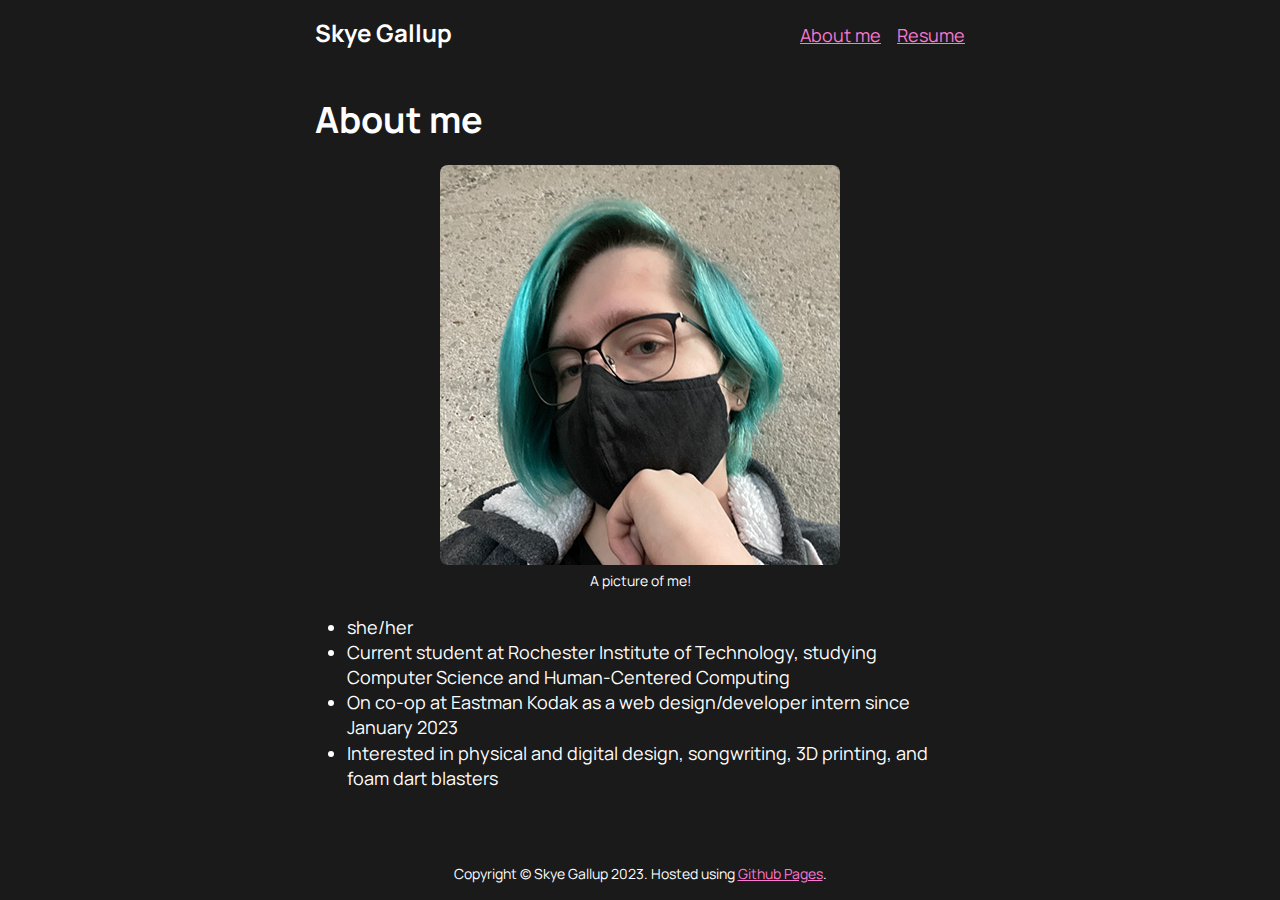
==== index.html @ 6e9d2c3a "Initial commit" ====
<!DOCTYPE html>
<html lang="en">
<head>
    <title>Home | Skye Gallup</title>

    <meta charset="utf-8">
    <meta name="viewport" content="width=device-width, initial-scale=1, shrink-to-fit=no">

    <link rel="stylesheet" href="assets/style.css">
</head>
<body>
    <nav>
        <p class="title">Skye Gallup</p>
        <div class="links">
            <p><a class="active" href="/">About me</a></li>
            <!-- <p><a href="blog/">Blog</a></li> -->
            <p><a href="resume.html">Resume</a></li>
        </div>
    </nav>

    <main>
        <h1>About me</h1>

        <figure>
            <img src="assets/img/portrait.jpg" alt="A portrait of Skye Gallup">
            <figcaption>A picture of me!</figcaption>
        </figure>
    
        <ul>
            <li>she/her</li>
            <li>
                Current student at Rochester Institute of Technology, studying Computer Science and Human-Centered
                Computing
            </li>
            <li>On co-op at Eastman Kodak as a web design/developer intern since January 2023</li>
            <li>Interested in physical and digital design, songwriting, 3D printing, and foam dart blasters</li>
        </ul>
    </main>

    <footer>
        <p>Copyright © Skye Gallup 2023. Hosted using <a href="https://pages.github.com/">Github Pages</a>.</p>
    </footer>
</body>
</html>
---- assets/style.css ----
/* Manrope font declaration */

@font-face {
    font-family: 'Manrope';
    src: url('/assets/fonts/Manrope.ttf');
}


/* General styles */

* {
    box-sizing: border-box;
    margin: 0;
    padding: 0;
}

body {
    /* Document-level styles */
    background-color: #1A1A1A;
    color: #FFFFFF;
    font-family: 'Manrope', 'Helvetica', sans-serif;
    font-size: 18px;
    line-height: 1.4;

    /* Layout styles */
    align-items: center;
    display: flex;
    flex-direction: column;
    padding: 1rem;
    min-height: 100vh;
    row-gap: 3rem;
}

nav, main, footer {
    max-width: 650px;
    width: 100%;
}

main {
    display: flex;
    flex-direction: column;
    flex-grow: 1;
    row-gap: 1.5rem;
}

footer {
    font-size: 0.875rem;
    text-align: center;
}

h1, h2, h3, h4, h5, h6 {
    line-height: 1.2;
}

ul, ol {
    padding-left: 2rem;
}

a {
    color: #FC78D2;
}
a:hover, a:active, a:visited {
    color: #FB23B6;
}

img {
    border-radius: 0.5rem;
    height: auto;
    margin: 0 auto;
    max-width: 100%;
}

figure {
    margin: 0 auto;
}
figure figcaption {
    font-size: 0.875rem;
    text-align: center;
}

/* Navbar styles */

nav {
    align-items: baseline;
    gap: 0.5rem 2rem;
    display: flex;
    flex-direction: row;
    flex-wrap: wrap;
    padding: 0;
}

nav .title {
    font-size: 1.5rem;  /* H2 size */
    font-weight: bold;
    margin-right: auto;
}

nav .links {
    column-gap: 1rem;
    display: flex;
    flex-direction: row;
}

ul[role="navigation"] li.active {
    color: #FB23B6;
}
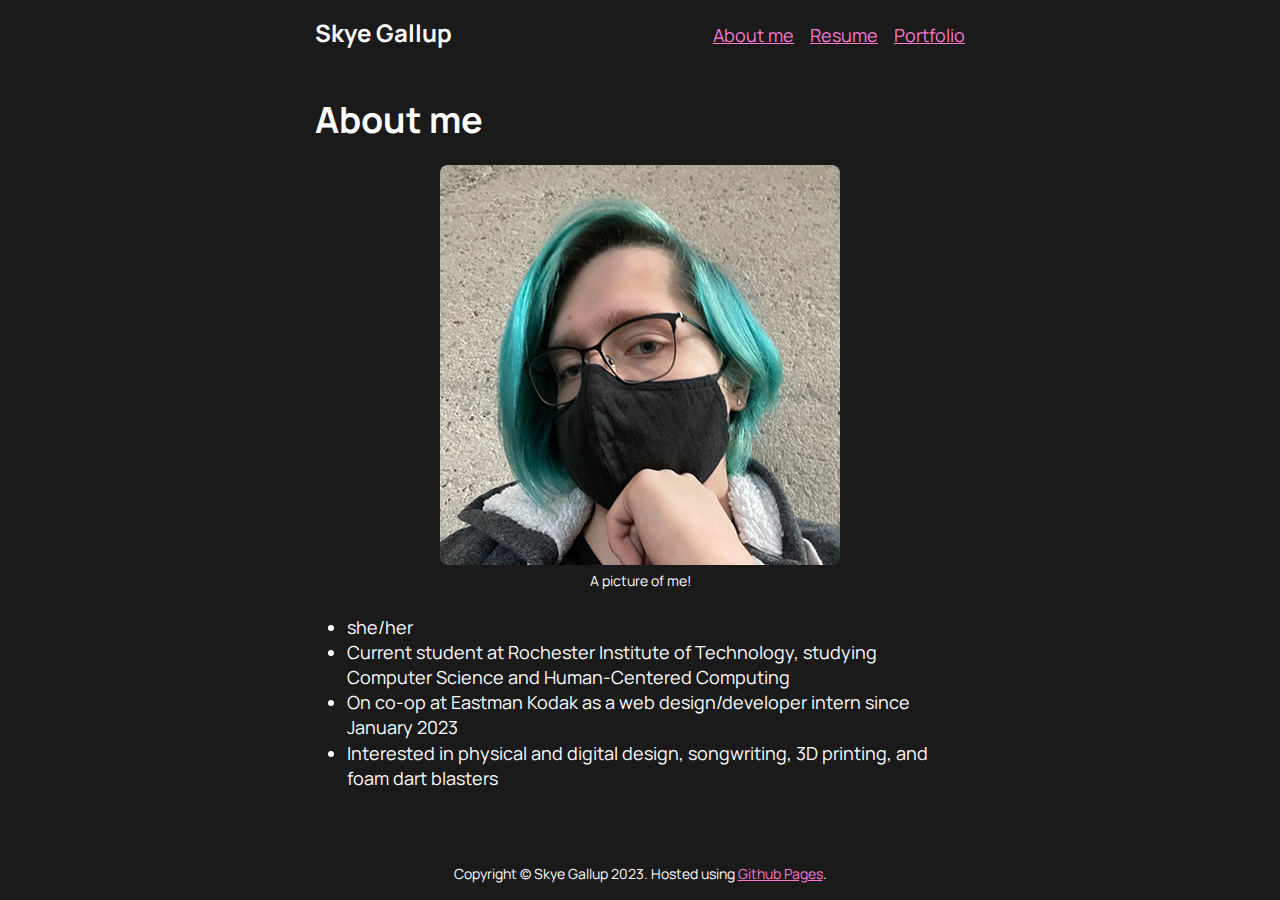
==== commit 4ecf668f: "Improved portrait.jpg caption" ====
--- a/index.html
+++ b/index.html
@@ -3,18 +3,34 @@
 <head>
     <title>Home | Skye Gallup</title>
 
+    <!-- general metadata tags -->
     <meta charset="utf-8">
     <meta name="viewport" content="width=device-width, initial-scale=1, shrink-to-fit=no">
 
-    <link rel="stylesheet" href="assets/style.css">
+    <!-- OpenGraph metadata (for embeds in Facebook, Discord, etc.) -->
+    <meta property="og:title" content="Home | Skye Gallup">
+    <meta property="og:description" content="A site about me!">
+    <meta property="og:type" content="website">
+    <meta property="og:site_name" content="Skye Gallup">
+    <meta property="og:image" content="https://skyebound.gay/assets/img/portrait.jpg">
+    <meta property="og:image:alt" content="A portrait of Skye Gallup. She has blue hair and is wearing black glasses, a black cloth mask, and a grey jacket lined with white fur.">
+    <meta property="og:url" content="https://skyebound.gay">
+
+    <!-- Twitter embed metadata -->
+    <meta name="twitter:card" content="summary">
+    <!-- Twitter pulls the title, descrption, and image from the OpenGraph tags above -->
+
+    <!-- CSS and other resources -->
+    <link rel="stylesheet" href="/assets/style.css">
 </head>
 <body>
     <nav>
         <p class="title">Skye Gallup</p>
         <div class="links">
-            <p><a class="active" href="/">About me</a></li>
+            <p><a class="active" href="/">About me</a></p>
             <!-- <p><a href="blog/">Blog</a></li> -->
-            <p><a href="resume.html">Resume</a></li>
+            <p><a href="/resume">Resume</a></p>
+            <p><a href="/portfolio">Portfolio</a></p>
         </div>
     </nav>
 
@@ -22,7 +38,8 @@
         <h1>About me</h1>
 
         <figure>
-            <img src="assets/img/portrait.jpg" alt="A portrait of Skye Gallup">
+            <img src="/assets/img/portrait.jpg"
+                 alt="A portrait of Skye Gallup. She has blue hair and is wearing black glasses, a black cloth mask, and a grey jacket lined with white fur.">
             <figcaption>A picture of me!</figcaption>
         </figure>
     
@@ -38,7 +55,7 @@
     </main>
 
     <footer>
-        <p>Copyright © Skye Gallup 2023. Hosted using <a href="https://pages.github.com/">Github Pages</a>.</p>
+        <p>Copyright © Skye Gallup 2023. Hosted using <a href="https://pages.github.com/" target="_blank">Github Pages</a>.</p>
     </footer>
 </body>
 </html>
--- a/assets/style.css
+++ b/assets/style.css
@@ -72,6 +72,7 @@
 
 figure {
     margin: 0 auto;
+    text-align: center;
 }
 figure figcaption {
     font-size: 0.875rem;
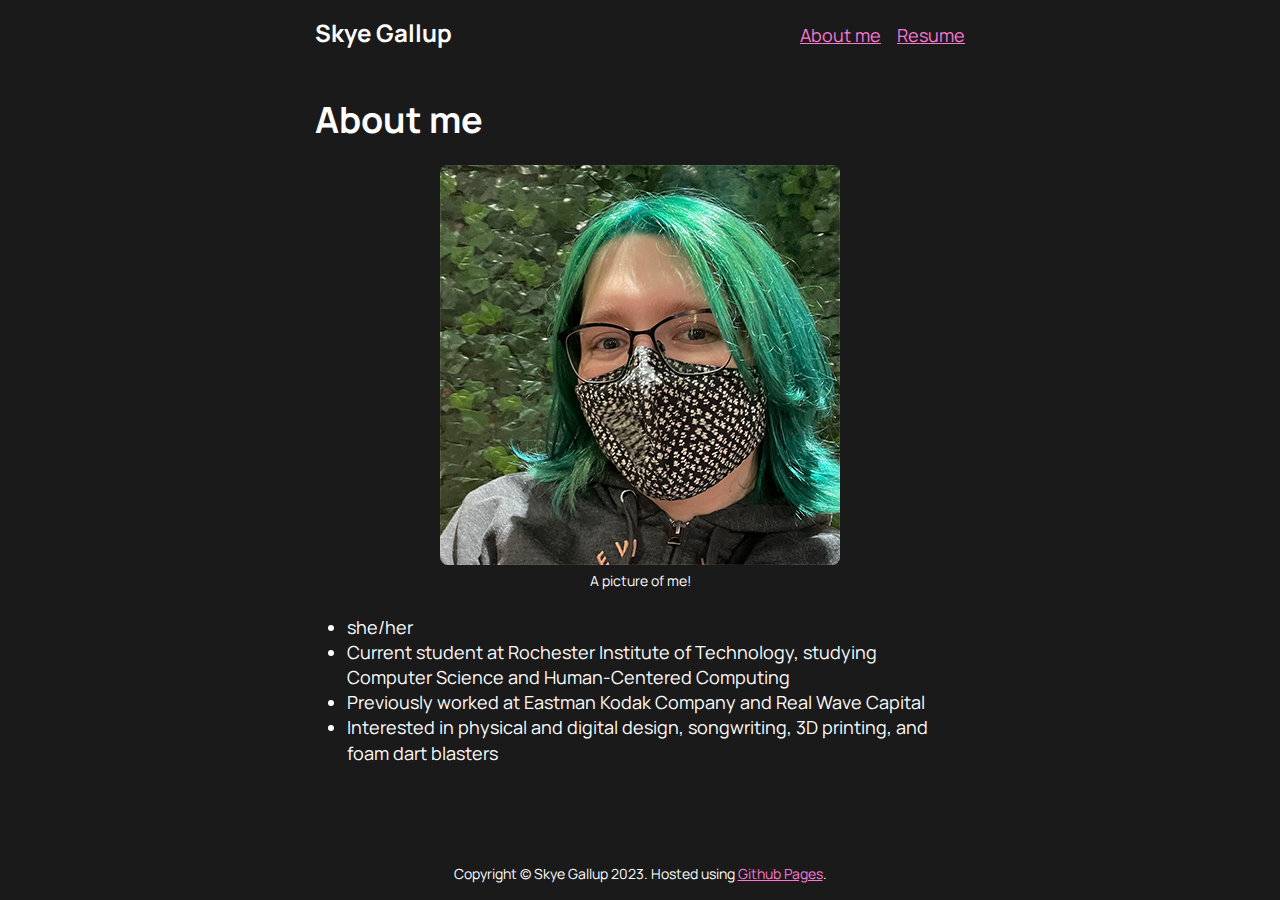
==== commit b384146e: "General resume updates" ====
--- a/index.html
+++ b/index.html
@@ -13,7 +13,7 @@
     <meta property="og:type" content="website">
     <meta property="og:site_name" content="Skye Gallup">
     <meta property="og:image" content="https://skyebound.gay/assets/img/portrait.jpg">
-    <meta property="og:image:alt" content="A portrait of Skye Gallup. She has blue hair and is wearing black glasses, a black cloth mask, and a grey jacket lined with white fur.">
+    <meta property="og:image:alt" content="A picture of Skye Gallup.">
     <meta property="og:url" content="https://skyebound.gay">
 
     <!-- Twitter embed metadata -->
@@ -30,7 +30,6 @@
             <p><a class="active" href="/">About me</a></p>
             <!-- <p><a href="blog/">Blog</a></li> -->
             <p><a href="/resume">Resume</a></p>
-            <p><a href="/portfolio">Portfolio</a></p>
         </div>
     </nav>
 
@@ -38,8 +37,7 @@
         <h1>About me</h1>
 
         <figure>
-            <img src="/assets/img/portrait.jpg"
-                 alt="A portrait of Skye Gallup. She has blue hair and is wearing black glasses, a black cloth mask, and a grey jacket lined with white fur.">
+            <img src="/assets/img/portrait.jpg" alt="A portrait of Skye Gallup">
             <figcaption>A picture of me!</figcaption>
         </figure>
     
@@ -49,7 +47,7 @@
                 Current student at Rochester Institute of Technology, studying Computer Science and Human-Centered
                 Computing
             </li>
-            <li>On co-op at Eastman Kodak as a web design/developer intern since January 2023</li>
+            <li>Previously worked at Eastman Kodak Company and Real Wave Capital</li>
             <li>Interested in physical and digital design, songwriting, 3D printing, and foam dart blasters</li>
         </ul>
     </main>
